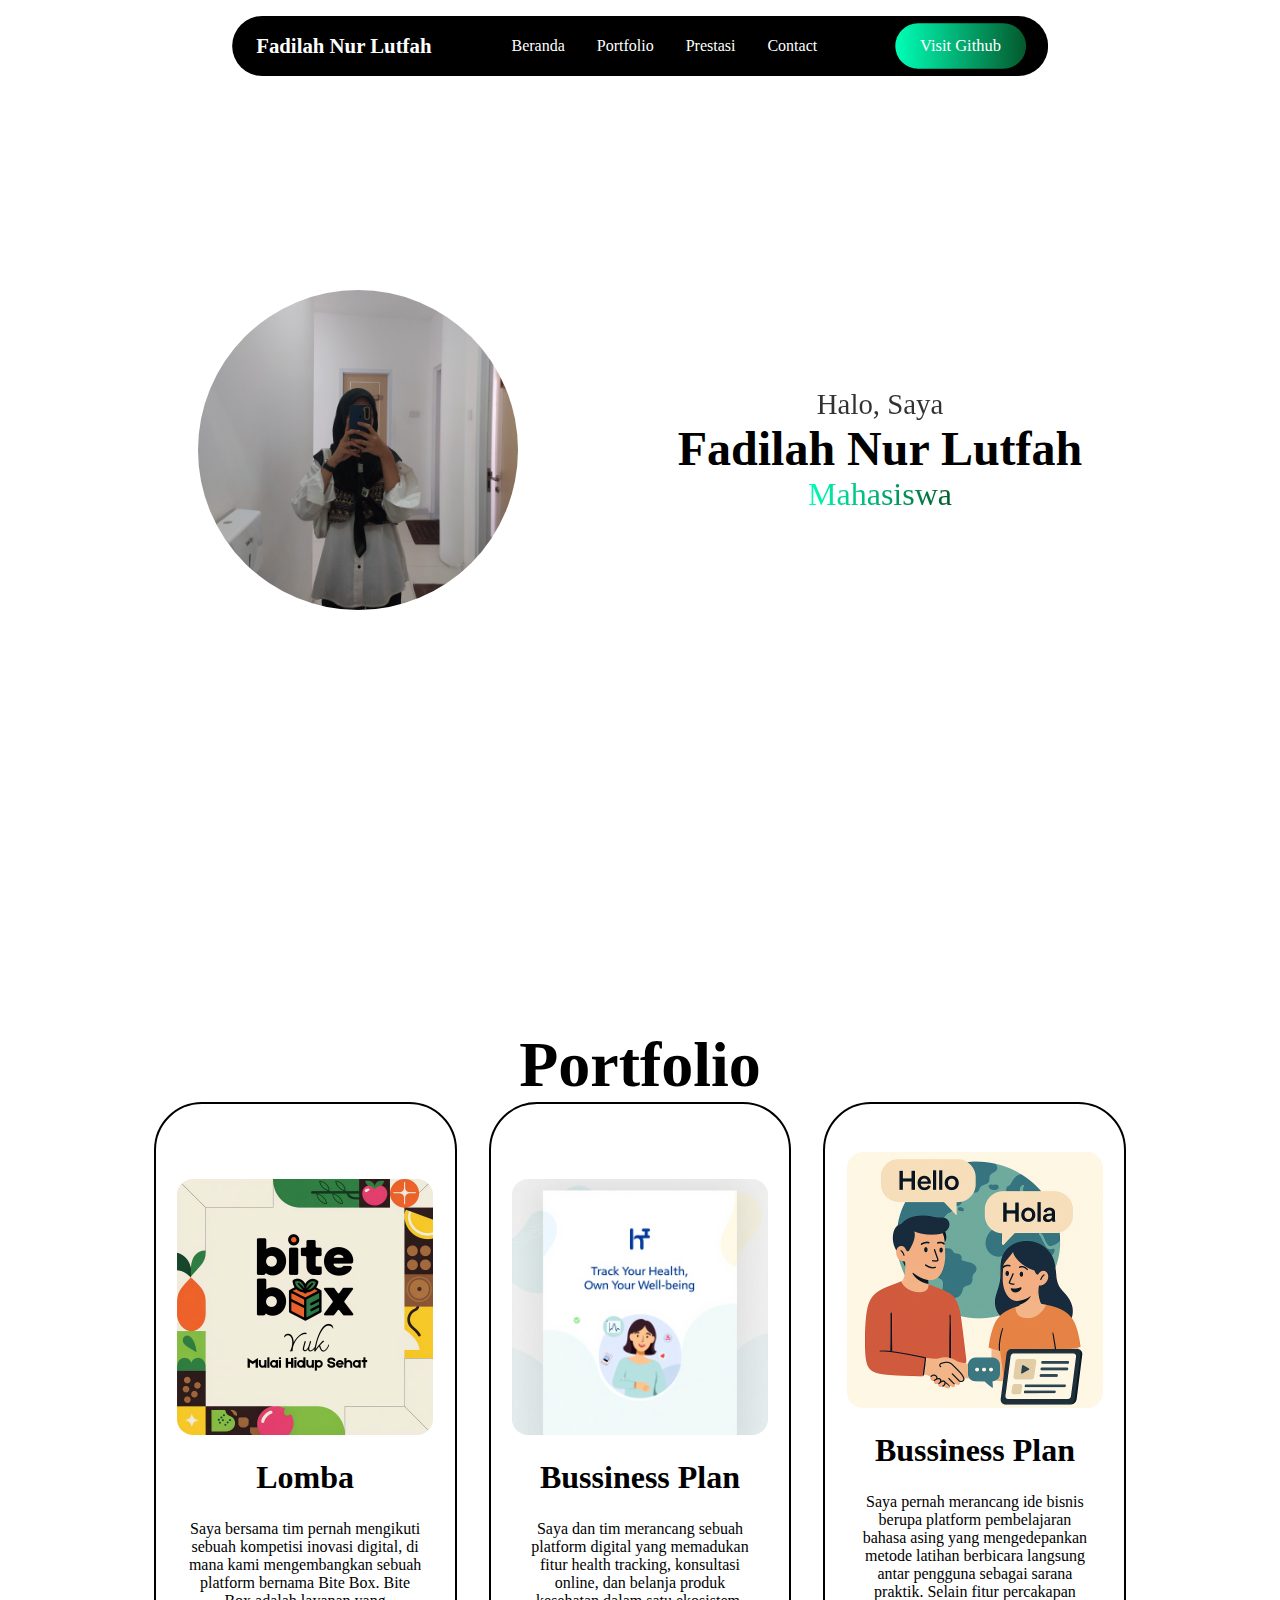
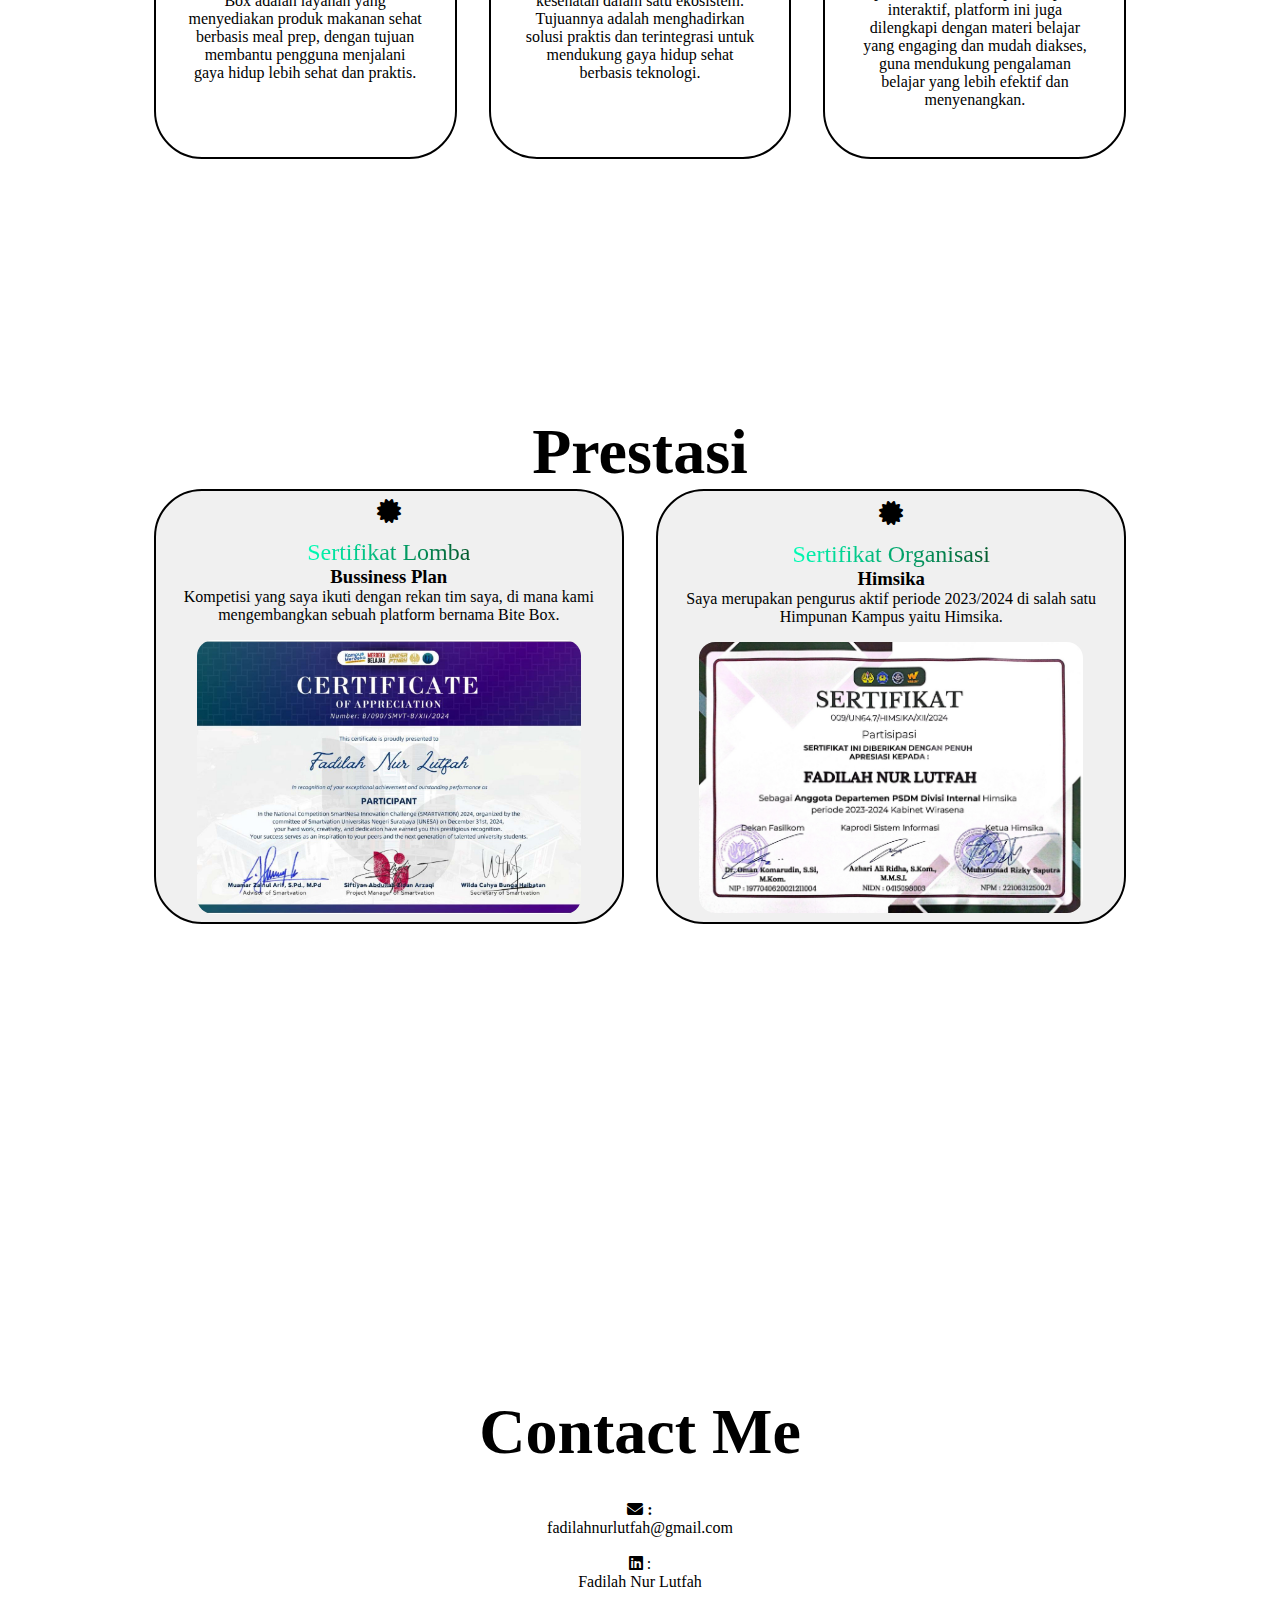
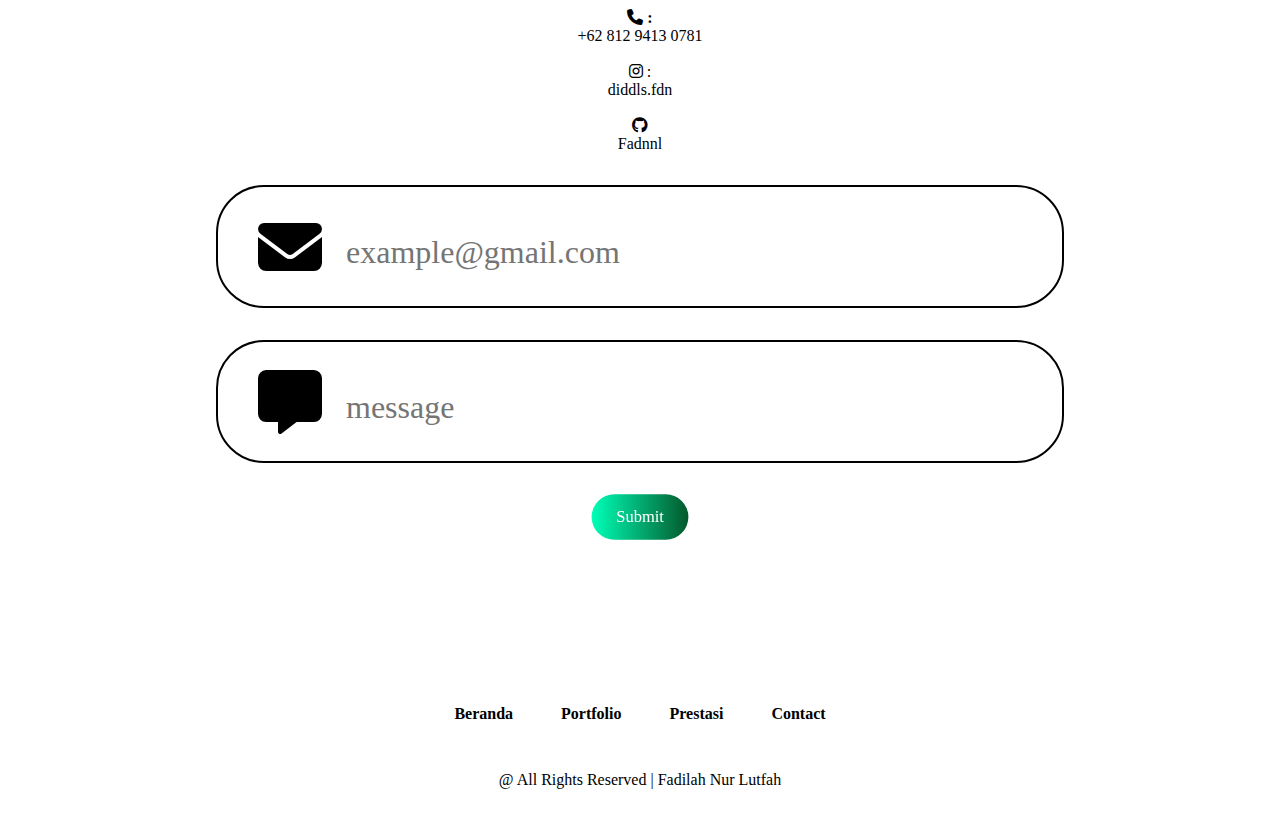
==== UTS/index.html @ 4e992c2c "Add files via upload" ====
<!DOCTYPE html>
<html lang="en">
<head>
  <meta charset="UTF-8">
  <meta name="viewport" content="width=device-width, initial-scale=1.0">
  <title>Portfolio Website</title>
  <link rel="stylesheet" href="style.css">
  <link rel="stylesheet" href="https://cdnjs.cloudflare.com/ajax/libs/font-awesome/6.7.2/css/all.min.css">
</head>
<body>
  
  <header class="header">
    <a href="#" class="logo"><span>Fadilah Nur Lutfah</span></a>

    <ul class="nav-links">

      <li>
        <a href="#beranda">Beranda</a>
      </li>

      <li>
        <a href="#portfolio">Portfolio</a>
      </li>

      <li>
        <a href="#prestasi">Prestasi</a>
      </li>

      <li>
        <a href="#contact">Contact</a>
      </li>
      
    </ul>

    <i class="fa-solid fa-bars" id="menu-icon"></i>

    <button class="visit-btn">Visit Github</button>
  </header>

  <section id="beranda" class="beranda">
    <div class="beranda-container">
      <img src="Foto.jpg" alt="Foto Profil">

      <div class="info-box">

        <div class="text">
          <h3>Halo, Saya</h3>
          <h1>Fadilah Nur Lutfah</h1>
          <span>Mahasiswa</span>
        </div>
      </div>
    </div>
  </section>

  <section id="portfolio" class="portfolio">

    <h2 class="section-title">Portfolio</h2>
    <div class="project-grid">

      <div class="project-card">
        <img src="bite box.png" alt="">
        <h3>Lomba</h3>
        <p>Saya bersama tim pernah mengikuti sebuah kompetisi inovasi digital, di mana kami mengembangkan sebuah platform bernama Bite Box. Bite Box adalah layanan yang menyediakan produk makanan sehat berbasis meal prep, dengan tujuan membantu pengguna menjalani gaya hidup lebih sehat dan praktis.</p>
        </div>

      <div class="project-card">
        <img src="tracking.jpg" alt="">
        <h3>Bussiness Plan</h3>
        <p>Saya dan tim merancang sebuah platform digital yang memadukan fitur health tracking, konsultasi online, dan belanja produk kesehatan dalam satu ekosistem. Tujuannya adalah menghadirkan solusi praktis dan terintegrasi untuk mendukung gaya hidup sehat berbasis teknologi.</p>
        </div>

      <div class="project-card">
        <img src="bahasa.png" alt="">
        <h3>Bussiness Plan</h3>
        <p>Saya pernah merancang ide bisnis berupa platform pembelajaran bahasa asing yang mengedepankan metode latihan berbicara langsung antar pengguna sebagai sarana praktik. Selain fitur percakapan interaktif, platform ini juga dilengkapi dengan materi belajar yang engaging dan mudah diakses, guna mendukung pengalaman belajar yang lebih efektif dan menyenangkan.</p>
        </div>
      </div>
    </div>

  </section>

  <section id="prestasi" class="prestasi">
    <h2 class="section-title">Prestasi</h2>
    <div class="prestasi-info">
      <div class="grid">

        <div class="grid-card">
          <i class="fa-solid fa-certificate"></i>
          <span>Sertifikat Lomba</span>
          <h3>Bussiness Plan</h3>
          <p>Kompetisi yang saya ikuti dengan rekan tim saya, di mana kami mengembangkan sebuah platform bernama Bite Box.</p>
          <img src="Sertif Lomba.jpg" alt="">
        </div>
        
        <div class="grid-card">
          <i class="fa-solid fa-certificate"></i>
          <span>Sertifikat Organisasi</span>
          <h3>Himsika</h3>
          <p>Saya merupakan pengurus aktif periode 2023/2024 di salah satu Himpunan Kampus yaitu Himsika.</p>
          <img src="Sertif Himpunan.jpg" alt="">
        </div>
      </div>
    </div>
  </section>

  <section class="contact" id="contact">
    <div class="input-box">
      <h2 class="section-title">Contact Me</h2>
      <span>
        <ul>
          <li>
            <i class="fa-solid fa-envelope"> :</i>
            <p>fadilahnurlutfah@gmail.com</p><br>
          </li>
          <li>
            <i class="fa-brands fa-linkedin"> :</i>
            <p>Fadilah Nur Lutfah</p><br>
          </li>
          <li>
            <i class="fa-solid fa-phone"> :</i>
            <p>+62 812 9413 0781</p><br>
          </li>
          <li>
            <i class="fa-brands fa-instagram"> :</i>
            <p>diddls.fdn</p><br>
          </li>
          <li>
            <i class="fa-brands fa-github"></i>
            <p>Fadnnl</p>
          </li>
        </ul>
      </span>
      <div class="input">
        <input type="text" placeholder="example@gmail.com">
        <i class="fa-solid fa-envelope"></i>
      </div>
      <div class="input">
        <input type="text" placeholder="message">
        <i class="fa-solid fa-message"></i>
      </div>

      <button class="visit-btn">Submit</button>
    </div>
  </section>

  <footer>
    <ul>
      <li>
        <a href="#beranda">Beranda</a>
      </li>
      <li>
        <a href="#portfolio">Portfolio</a>
      </li>
      <li>
        <a href="#pretasi">Prestasi</a>
      </li>
      <li>
        <a href="#contact">Contact</a>
      </li>
    </ul>

    <p class="copyright">@ All Rights Reserved | Fadilah Nur Lutfah</p>
  </footer>

  
  <script> src="script.js"</script>
</body>
</html>
---- UTS/style.css ----
*{
    margin: 0;
    padding: 0;
    box-sizing: border-box;
    font-family: "Poppins";
    text-decoration: none;
    scroll-behavior: smooth;
    list-style: none;
}

header{
    position: fixed;
    top: 1rem;
    left: 50%;
    transform: translateX(-50%);
    display: flex;
    align-items: center;
    justify-content: center;
    gap: 5rem;
    background-color: black;
    backdrop-filter: blur(8px);
    color: white;
    padding: 0.5rem 1.5rem;
    border-radius: 3rem;
    z-index: 1000;
}

.logo{
    color: white;
    font-size: 1.3rem;
    font-weight: 600;
    text-wrap: nowrap;
    transition: 0.3s ease-in-out;
}

.logo:hover{
    transform: scale(1.1);
}

.nav-links{
    display: flex;
    gap: 2rem;
}

li a{
    position: relative;
    color: white;
    font-weight: 300;
}

li a::before{
    position: absolute;
    content: '';
    width: 0;
    left: 0;
    height: 5px;
    top: 25px;
    border-radius: 1rem;
    transition: 0.3s ease-in-out;
    background: linear-gradient(to right, rgb(4, 89, 44), rgb(0, 255, 183));
}

li a:hover::before{
    width: 100%;
}

.visit-btn{
    padding: 0.8rem 1.5rem;
    border-radius: 3rem;
    border: none;
    font-weight: 500;
    font-size: 1rem;
    color: white;
    cursor: pointer;
    text-wrap: nowrap;
    transition: 0.3s ease-in-out;
    background: linear-gradient(to right, rgb(0, 255, 183), rgb(4, 89, 44));
    transform: scale(1.03);
}
.visit-btn:hover{
    background: linear-gradient(to bottom, rgb(0, 255, 183), rgb(4, 89, 44));
    color: Black;
    transform: translateY(-3px) scale(1.02);
}

#menu-icon{
    font-size: 2rem;
    display: none;
}

section{
    min-height: 100vh;
    padding: 8rem 12%;
    width: 100%;
    position: relative;
}

.beranda{
    display: flex;
    align-items: center;
    justify-content: center;
}

.beranda .beranda-container{
    display: flex;
    align-items: center;
    justify-content: center;
    gap: 10rem;
}

.beranda img{
    width: 25vw;
    border-radius: 50%;
}

.info-box{
    display: flex;
    flex-direction: column;
    text-align: center;
    align-items: center;
    justify-content: center;
    gap: 1.5rem;
}

.info-box h3{
    font-size: 1.8rem;
    font-weight: 500;
    opacity: 0.8;
}

.info-box h1{
    font-size: 3rem;
    font-weight: 600;
}

.info-box span{
    background: linear-gradient(to right, rgb(0, 255, 183), rgb(4, 89, 44));
    background-clip: text;
    color: transparent;
    font-size: 2rem;
}

/*ini adalah Portfolio*/
.project-grid{
    display: grid;
    grid-template-columns: repeat(auto-fit,minmax(250px,1fr));
    gap: 2rem;
}

.project-card{
    padding: 3rem 2rem;
    display: flex;
    flex-direction: column;
    align-items: center;
    justify-content: center;
    text-align: center;
    gap: 1.5rem;
    border: 2px solid black;
    border-radius: 3rem;
    cursor: pointer;
    transition: 0.3s ease-in-out;
}

.project-card:hover{
    background: linear-gradient(to bottom, rgb(0, 255, 183), rgb(4, 89, 44));
    color: Black;
    transform: translateY(-10px) scale(1.02);
}

.project-card img{
    width: 20vw;
    border-radius: 1rem;
}


.project-card h3{
    font-size: 2rem;
    font-weight: 600;
}

/* ini adalah prestasi*/
.section-title{
    text-align: center;
    font-size: 4rem;
    font-weight: 600;
}

.prestasi-info{
    display: flex;
    align-items: center;
    justify-content: center;
    gap: 5rem;
}

.grid{
    display: grid;
    grid-template-columns: repeat(2,1fr);
    gap: 2rem;
}

.grid-card{
    border: 2px solid black;
    border-radius: 3rem;
    padding: 0.5rem;
    display: flex;
    flex-direction: column;
    align-items: center;
    justify-content: center;
    cursor: pointer;
    transition: 0.2s ease-in-out;
    background-color: rgb(240, 240, 240);
    text-align: center;
}

.grid-card:hover{
    transform: scale(1.02);
    background-color: black;
    color: white;
}

.grid-card i{
    font-size: 1.5rem;
    margin-bottom: 1rem;
}
.grid-card img{
    width: 30vw;
    margin-top: 1rem;
    border-radius: 1rem;
}
.grid-card span{
    font-size: 1.5rem;
    font-weight: 500;
    background: linear-gradient(to right, rgb(0, 255, 183), rgb(4, 89, 44));
    background-clip: text;
    color: transparent;
    
}

::-webkit-scrollbar{
    width: 20px;
}
::-webkit-scrollbar-track{
    background-color: white;
}
::-webkit-scrollbar-thumb{
    background: linear-gradient(to bottom, rgb(0, 255, 183), rgb(4, 89, 44));
}

.input-box{
    display: flex;
    flex-direction: column;
    align-items: center;
    justify-content: center;
    text-align: center;
    gap: 2rem;
    margin-top: 5rem;
}

.input-box input{
    border-radius: 3rem;
    border: 2px solid black;
    padding: 2rem 8rem;
    font-size: 3rem;
}

.input-box input::placeholder{
    font-size: 2rem;
}
.input{
    position: relative;
}

.input i{
    position: absolute;
    font-size: 4rem;
    top: 50%;
    left: 10px;
    transform: translate(50%,-50%);
}

footer{
    bottom: 0;
    left: 0;
    height: 10rem;
    width: 100%;
    display: flex;
    flex-direction: column;
    gap: 1rem;
    align-items: center;
    justify-content: center;
}

footer ul{
    display: flex;
    align-items: center;
    gap: 3rem;
}

footer ul li a{
    color: black;
    font-weight: 600;
}

.copyright{
    font-size: 300;
    margin-top: 2rem;
}

.nav-links.active {
    display: block; /* ubah sesuai tampilan mobile-mu */
  }
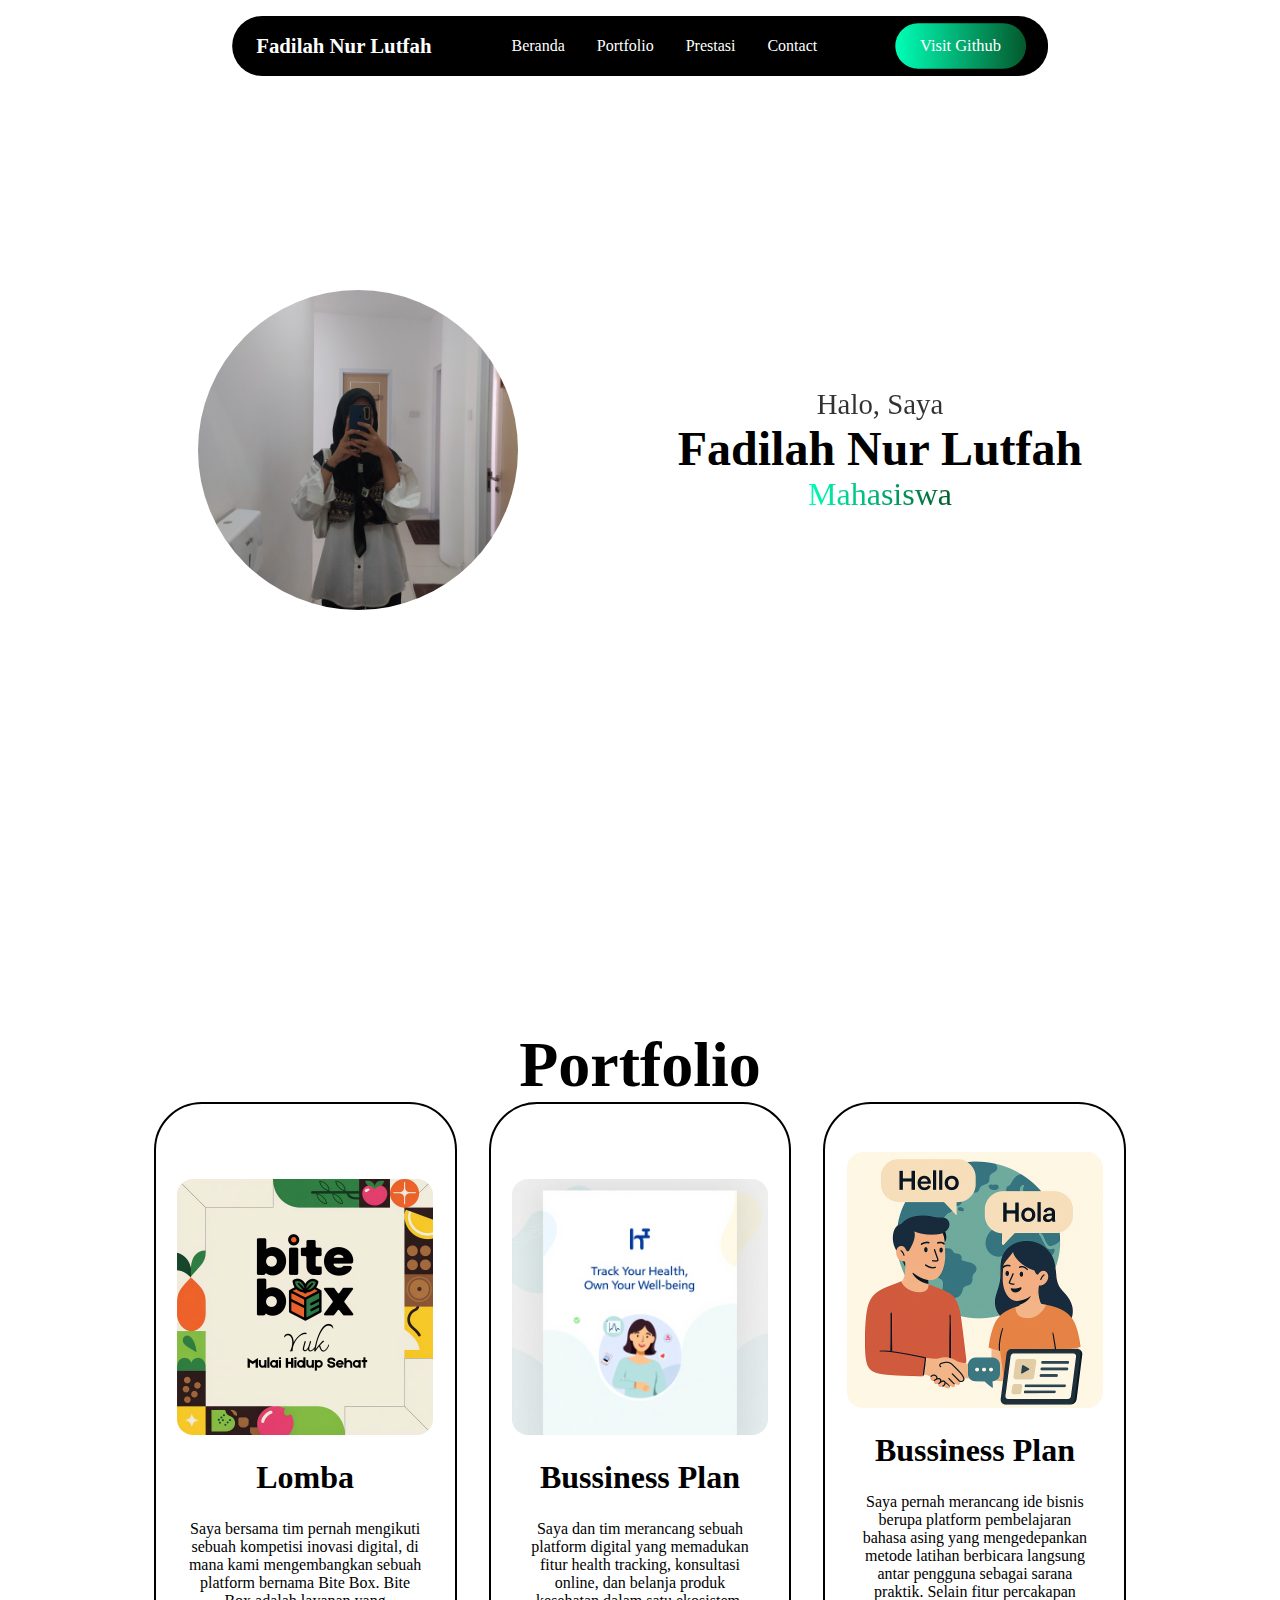
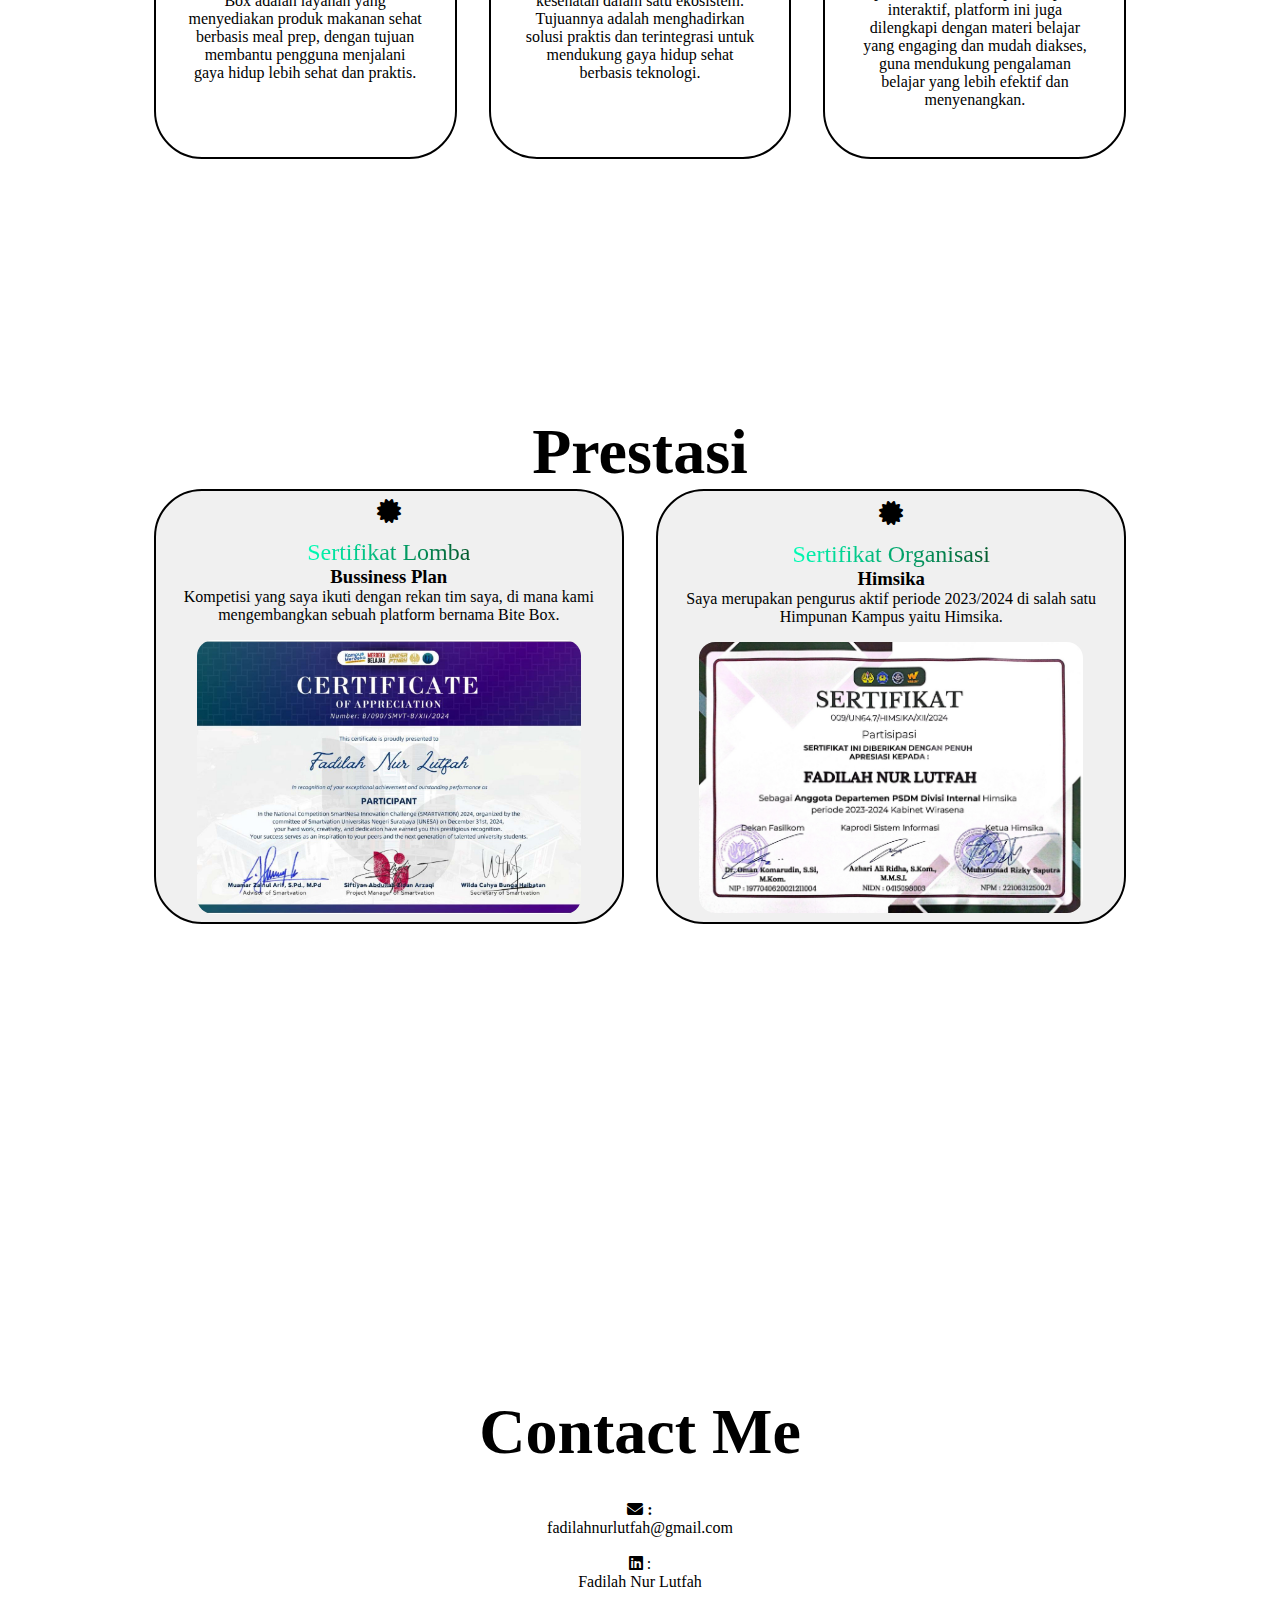
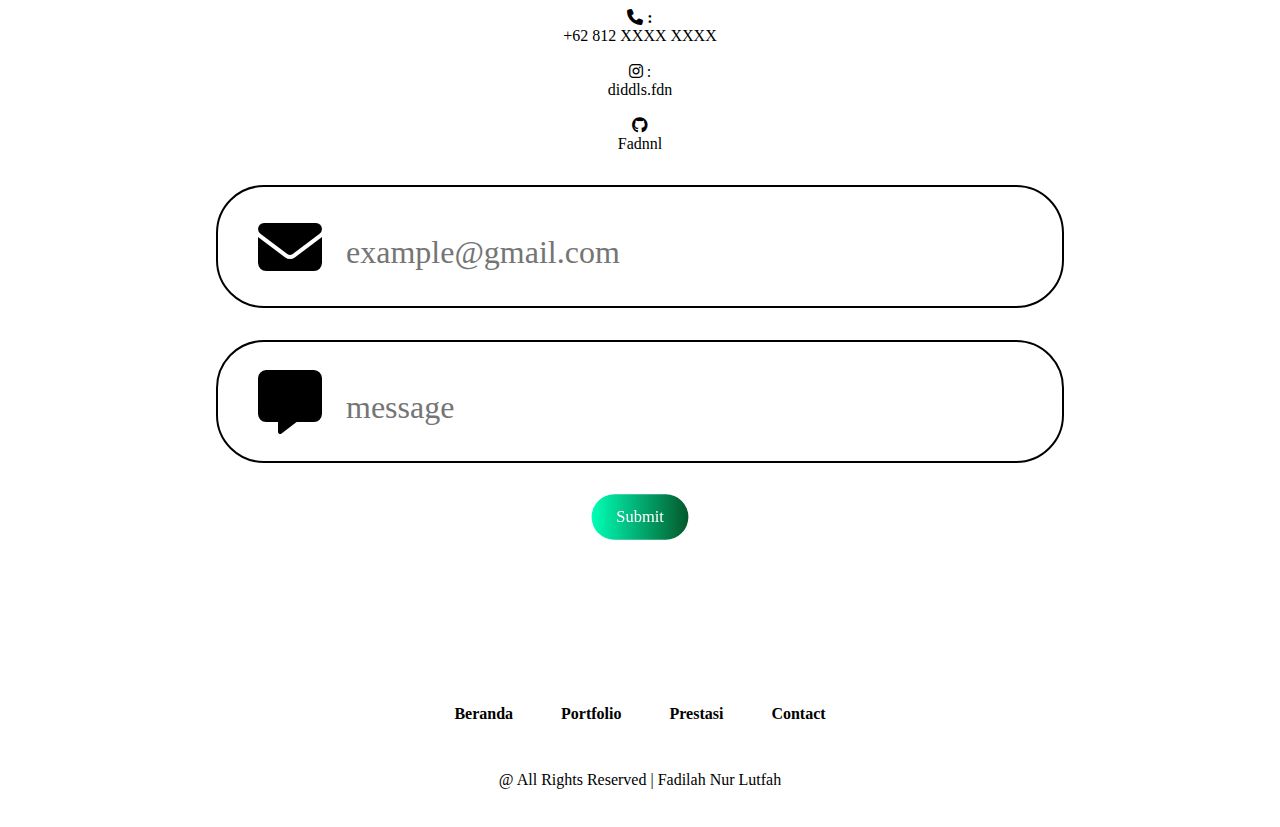
==== commit bd9f8521: "Add files via upload" ====
--- a/UTS/index.html
+++ b/UTS/index.html
@@ -118,7 +118,7 @@
           </li>
           <li>
             <i class="fa-solid fa-phone"> :</i>
-            <p>+62 812 9413 0781</p><br>
+            <p>+62 812 XXXX XXXX</p><br>
           </li>
           <li>
             <i class="fa-brands fa-instagram"> :</i>
